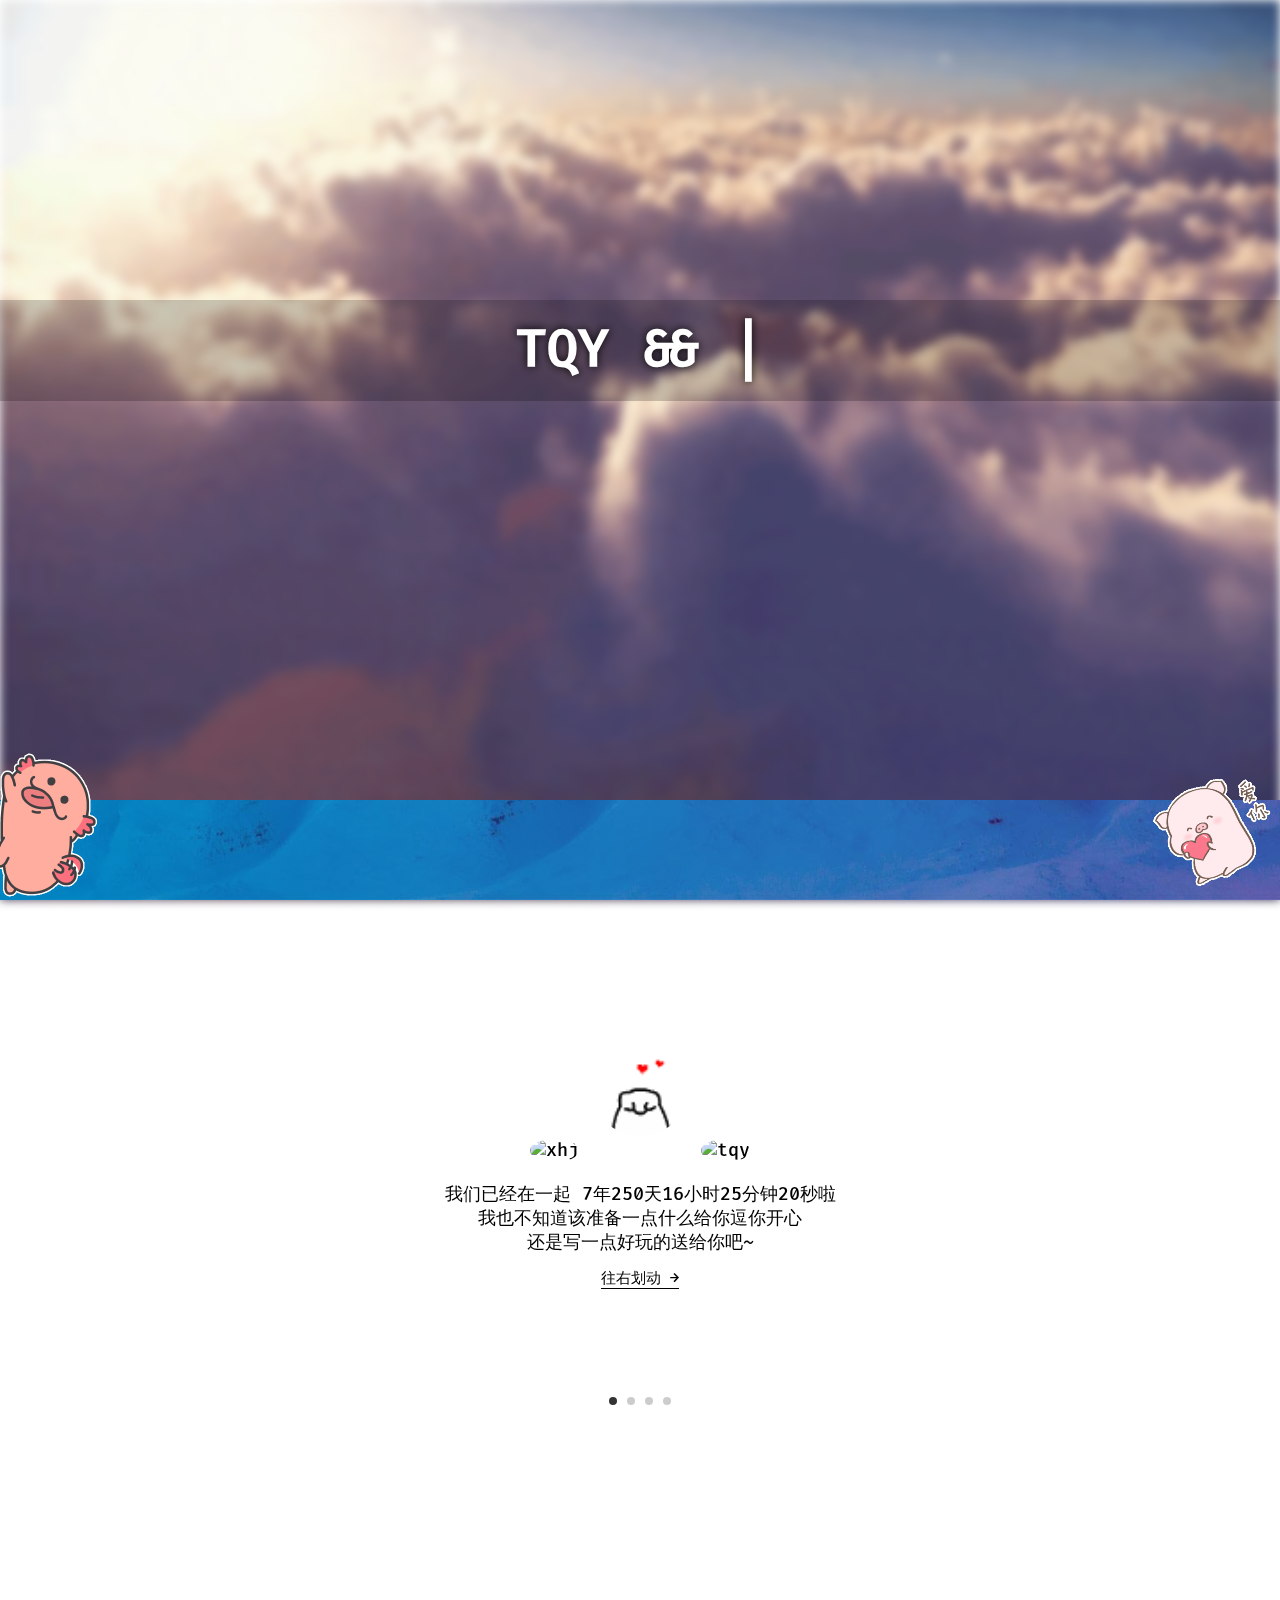
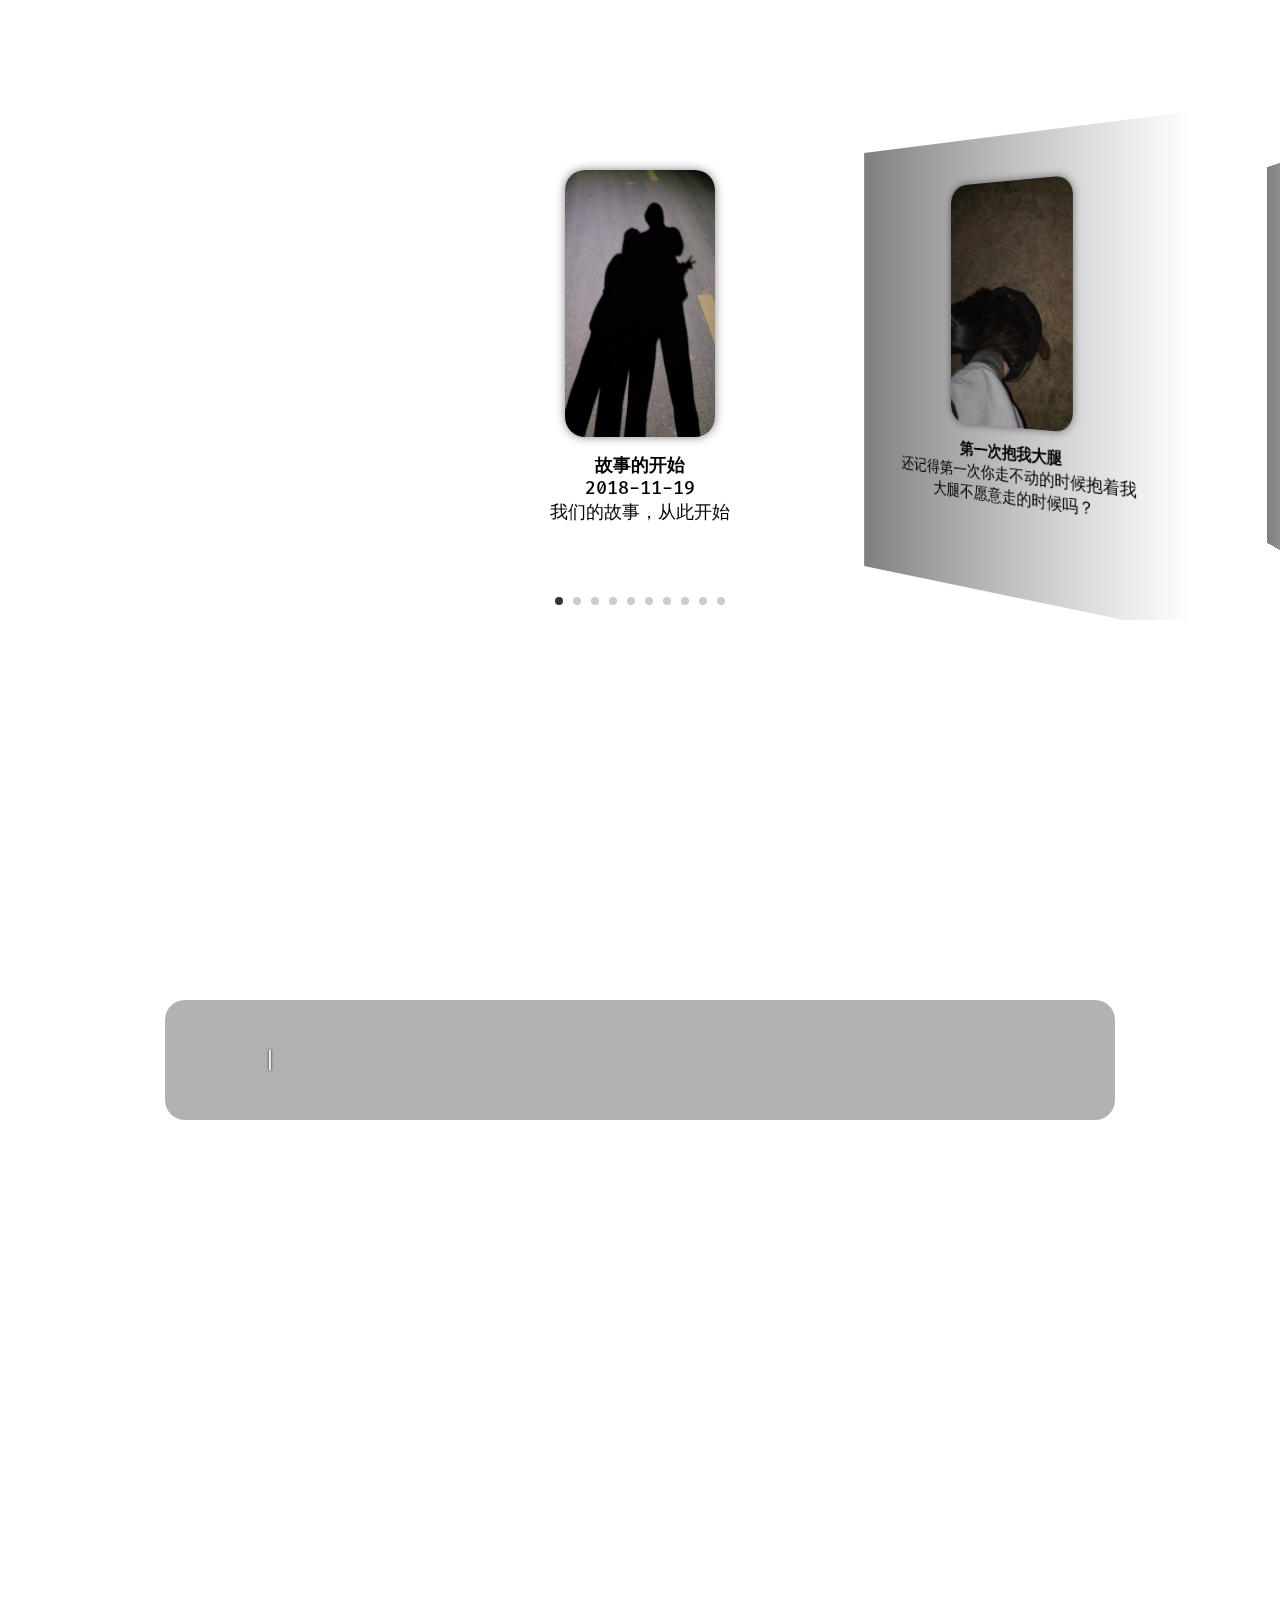
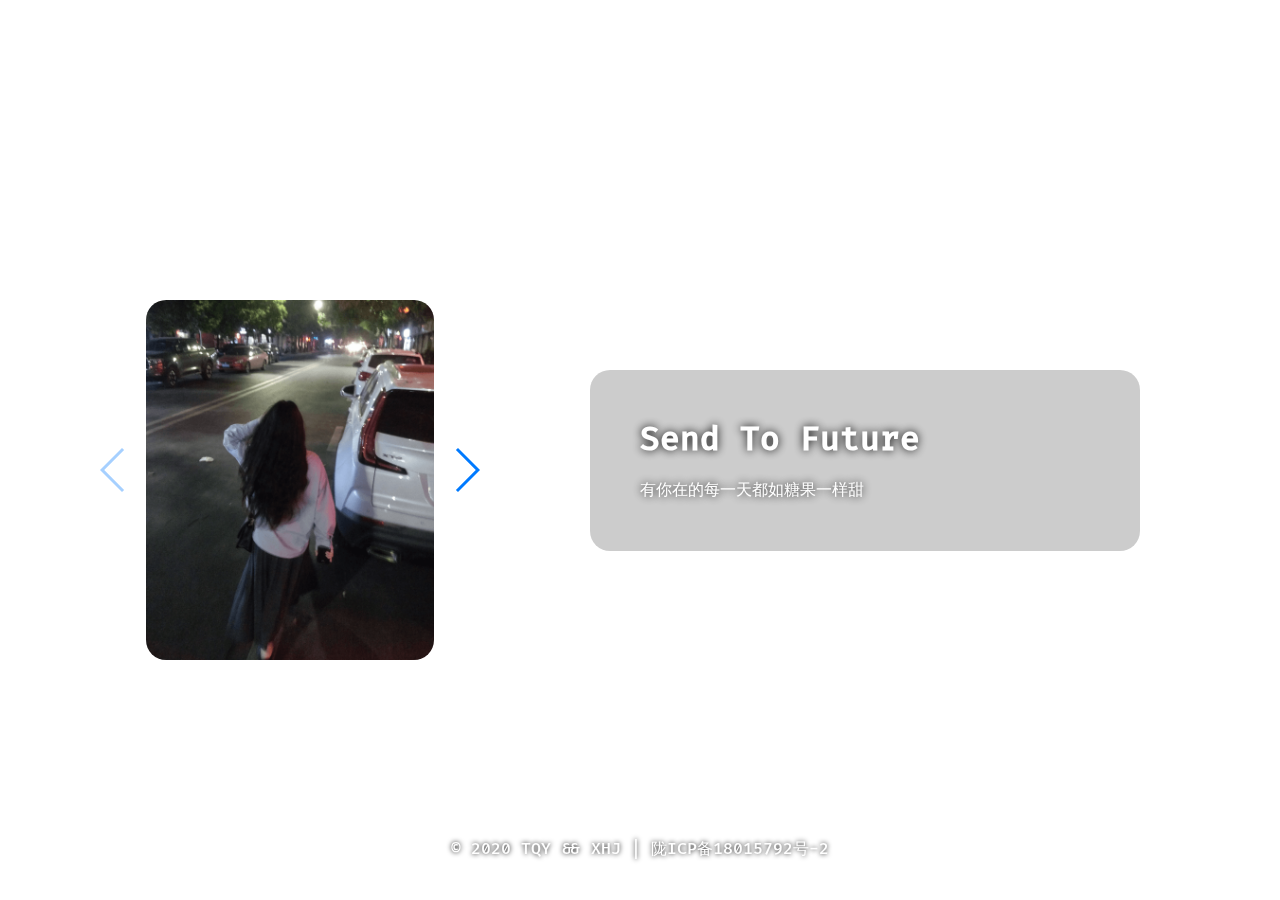
==== index.html @ 2e39a931 "Add files via upload" ====
<!DOCTYPE html>
<html lang="en">

<head>
    <meta charset="UTF-8">
    <meta name="viewport"
        content="width=device-width,initial-scale=1.0,maximum-scale=1.0,minimum-scale=1.0,user-scalable=no">
    <link rel="icon" href="./favicon.ico">
    <title>TQY - XHJ | 与你走过的第二个520 </title>
    <meta name="description" content="这是我们度过的第二个520，时间真的很快很快，有你的每一天都是我们520~">
    <meta name="keywords" content="TQY - XHJ">
    <link rel="stylesheet" type="text/css" href="./css/lovexhj.css">
    <link rel="stylesheet" href="./css/swiper.css">
    <link rel="stylesheet" type="text/css" href="./css/FiraCode.css">
</head>

<body>
    <!-- 标题板块 -->
    <div class="title">
        <img src="./images/bg1.gif" alt="bgGif">
        <p id="tqyxhj"></p>
    </div>

    <!-- 分页1 - -->
    <div class="page page1">
        <div class="swiper-container swiper-container-lovexhj1">
            <div class="swiper-wrapper">
                <div class="swiper-slide">
                    <div class="page1-lovexhj1">
                        <img src="https://q1.qlogo.cn/g?b=qq&nk=304915556&s=640" alt="xhj">
                        <img src="./images/cat.gif" alt="cat">
                        <img src="https://q1.qlogo.cn/g?b=qq&nk=1656071287&s=640" alt="tqy">
                        <p id="lovetime"></p>
                        <p>我也不知道该准备一点什么给你逗你开心</p>
                        <p>还是写一点好玩的送给你吧~</p>
                        <span class="right">往右划动 →</span>
                    </div>
                </div>
                <div class="swiper-slide">
                    <div class="page1-lovexhj1">
                        <img class="cat" src="./images/cat2.gif" alt="cat2">
                        <p class="catText">你常对我发的表情 ↑</p>
                        <p>上次也是花心思写了一个小玩意给你</p>
                        <p>但我觉得整体设计&&界面都过于<b>LOW</b></p>
                        <p>那就重新送你一个吧</p>
                        <span class="right">再划一下 →</span>
                    </div>
                </div>
                <div class="swiper-slide">
                    <div class="page1-lovexhj1">
                        <img class="cat" src="./images/cat3.gif" alt="cat3">
                        <p class="catText">抱死你 ↑</p>
                        <p>这次我<b>超级超级超级超级</b></p>
                        <p>认真的写了一遍</p>
                        <p style="font-size: 13px;">以 框架构造、
                            <span style="color: red; font-size: 16px;">爱你</span>、
                            视觉体验、响应式 为核心制作
                        </p>
                        <span class="right">再划一次吧 →</span>
                    </div>
                </div>
                <div class="swiper-slide">
                    <div class="page1-lovexhj1">
                        <img class="cat" src="./images/cat4.gif" alt="cat4">
                        <p class="catText">拍你猪头 ↑</p>
                        <p>这次应该不会太难看了吧</p>
                        <p>希望你喜欢呀</p>
                        <p>爱你哟(๑′ᴗ‵๑)</p>
                        <b>520快乐我的<span style="color: pink;">猪</span></b>
                    </div>
                </div>
            </div>
            <div class="swiper-pagination swiper-pagination-lovexhj1"></div>
        </div>
    </div>

    <!-- 分页2 - 时间轴 -->
    <div class="page page2">
        <div class="swiper-container swiper-container-lovexhj2">
            <div class="swiper-wrapper">
                <div class="swiper-slide">
                    <div class="page2-box">
                        <img src="./images/page-2-1.jpg" alt="page2-1">
                        <p><b>故事的开始</b></p>
                        <p>2018-11-19</p>
                        <p>我们的故事，从此开始</p>
                    </div>
                </div>
                <div class="swiper-slide">
                    <div class="page2-box">
                        <img src="./images/page-2-2.jpg" alt="page2-2">
                        <p><b>第一次抱我大腿</b></p>
                        <p>还记得第一次你走不动的时候抱着我大腿不愿意走的时候吗？</p>
                    </div>
                </div>
                <div class="swiper-slide">
                    <div class="page2-box">
                        <img src="./images/page-2-3.jpg" alt="page2-3">
                        <p><b>第一次喝奶茶</b></p>
                        <p>你总是把腿搭在我的大腿上</p>
                        <p>扯你帽子的时候我们开心的和小孩一样</p>
                    </div>
                </div>
                <div class="swiper-slide">
                    <div class="page2-box">
                        <img src="./images/page-2-4.jpg" alt="page2-4">
                        <p><b>第一次走在雪地上</b></p>
                        <p>天气很冷，但与你在一起玩却很暖和</p>
                        <p>一起在雪地上涂鸦，看你画猪头哈哈</p>
                    </div>
                </div>
                <div class="swiper-slide">
                    <div class="page2-box">
                        <img src="./images/page-2-5.jpg" alt="page2-5">
                        <p><b>第一次庆祝你成年生日</b></p>
                        <p>刚在一起不久就赶上了你的成年生日</p>
                        <p>送你礼物的那一刻你笑的是多么的开心</p>
                    </div>
                </div>
                <div class="swiper-slide">
                    <div class="page2-box">
                        <img src="./images/page-2-6.jpg" alt="page2-6">
                        <p><b>第一次庆祝我的生日</b></p>
                        <p>吃牛排看电影</p>
                        <p>很俗气但很开心</p>
                    </div>
                </div>
                <div class="swiper-slide">
                    <div class="page2-box">
                        <img src="./images/page-2-7.jpg" alt="page2-7">
                        <p><b>第一次与你看电影</b></p>
                        <p>这应该算是第一次认真的看完了一部电影吧哈哈</p>
                    </div>
                </div>
                <div class="swiper-slide">
                    <div class="page2-box">
                        <img src="./images/page-2-8.jpg" alt="page2-8">
                        <p><b>第一次在深夜跑出来陪你</b></p>
                        <p>偶然条件下，凌晨三点我们在一起散步</p>
                        <p>安静的马路上充满了甜甜的感觉</p>
                    </div>
                </div>
                <div class="swiper-slide">
                    <div class="page2-box">
                        <img src="./images/page-2-9.jpg" alt="page2-9">
                        <p><b>第一次与你打游戏</b></p>
                        <p>看你输了“赛车”时生气的样子好好笑</p>
                        <p>并偷偷在后面摸了一下你的猪头</p>
                    </div>
                </div>
                <div class="swiper-slide">
                    <div class="page2-box">
                        <img src="./images/page-2-10.jpg" alt="page2-10">
                        <p><b>More？</b></p>
                        <p>篇幅有限，</p>
                        <p>丢一张丑照吧hahahahahah</p>
                    </div>
                </div>
            </div>
            <div class="swiper-pagination swiper-pagination-lovexhj2"></div>
        </div>
    </div>

    <!-- 分页3 - 一段话 -->
    <div class="page page3">
        <div id="talkToXHJ">
            <b>回顾上一个520</b>
            <br />
            当时你从外面特地跑过来找我，我知道你超级超级害怕晕车，但是还是为了当天见到我，坐车回来了，当我听见你要回来的时候我还以为你在骗我哈哈，结果晚上真的见到你了，你一下车就冲过来抱住了我，这个画面回想起来仿佛就发生在昨天一样清晰...
            <br />
            <br />
            <b>这是我们的第二个520</b>
            <br />
            比较直男的我，还是用属于我的方式来送你一个小小的虚拟礼物（上次那个太不用心了哈哈）
            <br />
            这段时间经常告诉你我在写代码不能陪你玩，其实我都在花心思做这个呢，我想把它做到很好很好，让你感受一下“代码”带来了趣味性
            <br />
            用心才能做得更好，陪你也是这样，每天的事情大同小异，除去日常琐事剩下的就是陪你，日复一日但是每天都会是不同的感觉，带来不同的乐趣
            <br />
            陪你玩游戏，陪你聊天，一起互怼一起疯，看似再平常不过的事情在我们这里都充满了开心
            <br />
            <br />
            <b>我想</b>
            <br />
            我们还会有好多好多的520，不过每一次我都要尝试用新鲜的思路去给你带来一些值得回忆的瞬间还是很有挑战性的，对我来说给你准备惊喜的过程总是充满了动力
            <br />
            用文字来对你说一些话感觉好像情书一样尴尬哈哈，那就不说了我
            <br />
            节日快乐猪
            <br />
            ## 爱你的仔仔 (๑′ᴗ‵๑)~ ❤
        </div>
    </div>

    <!-- 分页4 - 结尾 -->
    <div class="page page4">
        <div class="page4-box">
            <div class="page4-img">
                <div class="swiper-container swiper-container-lovexhj3">
                    <div class="swiper-wrapper">
                        <div class="swiper-slide">
                            <img src="./images/page-4-1.png" alt="page-4-1">
                        </div>
                        <div class="swiper-slide">
                            <img src="./images/page-4-2.jpg" alt="page-4-2">
                        </div>
                        <div class="swiper-slide">
                            <img src="./images/page-4-3.jpg" alt="page-4-3">
                        </div>
                        <div class="swiper-slide">
                            <img src="./images/page-4-4.jpg" alt="page-4-4">
                        </div>
                        <div class="swiper-slide">
                            <img src="./images/page-4-5.jpg" alt="page-4-5">
                        </div>
                        <div class="swiper-slide">
                            <img src="./images/page-4-6.jpg" alt="page-4-6">
                        </div>
                        <div class="swiper-slide">
                            <img src="./images/page-4-7.jpg" alt="page-4-7">
                        </div>
                        <div class="swiper-slide">
                            <img src="./images/page-4-8.jpg" alt="page-4-8">
                        </div>
                        <div class="swiper-slide">
                            <img src="./images/page-4-9.jpg" alt="page-4-9">
                        </div>
                        <div class="swiper-slide">
                            <img src="./images/page-4-10.jpg" alt="page-4-10">
                        </div>
                    </div>
                    <div class="swiper-button-prev swiper-button-prev-lovexhj3"></div>
                    <div class="swiper-button-next swiper-button-next-lovexhj3"></div>
                </div>
            </div>
            <div class="page4-text">
                <h1>Send To Future</h1>
                <p>有你在的每一天都如糖果一样甜</p>
            </div>
        </div>

        <div class="footer">
            <div class="footerBox">
                <p>
                    &copy; 2020 
                    <a href="">TQY && XHJ</a> | 
                    <a href="http://beian.miit.gov.cn">陇ICP备18015792号-2</a>
                </p>
            </div>
        </div>
    </div>

    <!-- 两只XHJ一样的猪 -->
    <div class="xhjIsPig">
        <img src="./images/pig1.gif" alt="pig1" class="pig1">
        <img src="./images/pig2.gif" alt="pig2" class="pig2">
    </div>

    <!-- js加载 -->
    <script src="https://cdn.bootcss.com/wow/1.1.2/wow.js"></script>
    <script src="./js/typeit.min.js"></script>
    <script src="./js/swiper-3.4.2.min.js"></script>
    <script src="https://cdn.bootcdn.net/ajax/libs/jquery/3.5.0/jquery.js"></script>

    <script src="./js/lovetime.js"></script>
    <script src="./js/talk.js"></script>
    <script src="./js/swiper.js"></script>
    <script src="./js/su.js"></script>
    <script>
        (function () {
            new WOW().init()
        })()
    </script>

    <script type="text/javascript">
        jQuery(document).ready(function ($) {
            $('body').wpSuperSnow({
                flakes: ['./images/004.png', './images/003.png', './images/002.png',
                    './images/001.png'
                ],
                totalFlakes: '100',
                zIndex: '999999',
                maxSize: '30',
                maxDuration: '20',
                useFlakeTrans: false
            });
        });
    </script>
</body>

</html>
---- css/lovexhj.css ----
* {
    margin: 0;
    padding: 0;
}

.title img {
    display: block;
    filter: blur(5px);
    width: 100%;
    height: 100%;
    object-fit: fill;
    position: fixed;
    top: 0;
    left: 0;
    z-index: -1;
}

a {
    color: white;
    text-decoration: none;
    transition: all 0.3s;
}

a:hover {
    color: rgb(0, 130, 255);
    text-shadow: 0 0 5px white;
}

.swiper-container {
    width: 100%;
    height: 500px;
    padding-top: 120px;
}

.swiper-slide {
    text-align: center;
    font-size: 18px;
    background: rgba(255, 255, 255, 0.8);
    display: -webkit-box;
    display: -ms-flexbox;
    display: -webkit-flex;
    display: flex;
    -webkit-box-pack: center;
    -ms-flex-pack: center;
    -webkit-justify-content: center;
    justify-content: center;
    -webkit-box-align: center;
    -ms-flex-align: center;
    -webkit-align-items: center;
    align-items: center;
    border-radius: 20px;
}

/* 分页总体 */
.page {
    width: 100%;
    height: 800px;
    background-size: cover;
    background-position: center top;
    background-repeat: no-repeat;
    background-attachment: fixed;
}

/* 标题板块 */
.title {
    height: 800px;
    overflow: hidden;
}

.title p {
    display: inline-block;
    margin-top: 300px;
    height: auto;
    width: 100%;
    background-color: rgba(0, 0, 0, 0.2);
    padding: 20px 0;
    color: white;
    font-size: 50px;
    font-weight: bold;
    text-shadow: 0 0 10px black;
    text-align: center;
}

/* 分页1 - 骚话 */
.page1 {
    background-image: linear-gradient(to right, rgba(0, 162, 255, 0.4), rgba(255, 0, 255, 0.2)), url(../images/bg1.jpg);
}

.swiper-container-lovexhj1 {
    width: 550px;
}

.page1-lovexhj1 img {
    width: 100px;
    border-radius: 50%;
    margin-bottom: 20px;
}

.page1 .right {
    border-bottom: 1px solid black;
    line-height: 50px;
    font-size: 15px;
}

.page1 .cat {
    width: 150px;
}

.catText {
    font-size: 13px;
    color: gray;
}

/* 分页2 - 时间轴 */
.page2 {
    background-image: linear-gradient(to right, rgba(0, 162, 255, 0.4), rgba(255, 0, 255, 0.2)), url(../images/bg2.jpg);
}

.swiper-container-lovexhj2 
.swiper-wrapper 
.swiper-slide {
    width: 400px;
    border-radius: 0;
}

.page2-box {
    width: 300px;
    height: 100%;
    padding-top: 100px;
}

.page2-box img {
    width: 150px;
    border-radius: 20px;
    margin-bottom: 10px;
    box-shadow: 0 0 10px rgba(0, 0, 0, 0.5);
}

/* 分页3 - 一段话 */
.page3 {
    background-image: linear-gradient(to right, rgba(0, 162, 255, 0.4), rgba(255, 0, 255, 0.2)), url(../images/bg3.jpg);
    padding-top: 200px;
    height: 700px;
}

#talkToXHJ {
    width: 750px;
    padding: 50px 100px;
    background-color: rgba(0, 0, 0, 0.3);
    margin: 0 auto;
    border-radius: 20px;
    color: white;
    text-shadow: 0 0 3px black;
}

#talkToXHJ b {
    font-size: 25px;
}

#talkToXHJ p {
    font-size: 20px;
}

/* 分页4 - 结尾 */
.page4 {
    background-image: linear-gradient(to right, rgba(0, 162, 255, 0.4), rgba(255, 0, 255, 0.2)), url(../images/bg4.jpg);
}

.page4-box {
    width: 1100px;
    height: 500px;
    margin: 0 auto;
    /* background-color: red; */
}

.page4-img {
    float: left;
    width: 400px;
    overflow: hidden;
    /* background-color: blue; */
}

.swiper-container-lovexhj3 {
    margin-top: 60px;
    height: 500px;
}

.swiper-container-lovexhj3 
.swiper-wrapper 
.swiper-slide {
    width: 100%;
    height: 400px;
    background-color: rgba(255, 255, 255, 0);
}

.swiper-container-lovexhj3 
.swiper-wrapper 
.swiper-slide 
img {
    height: 90%;
    border-radius: 20px;
}

.page4-text {
    float: left;
    width: 450px;
    height: auto;
    background-color: rgba(0, 0, 0, 0.2);
    border-radius: 20px;
    padding: 50px;
    color: white;
    text-shadow: 0 0 10px black;
    margin: 270px 0 0 100px;
}

.page4-text h1 {
    margin-bottom: 20px;
}

/* 底部版权 */
.footer {
    width: 100%;
    height: 260px;
    position: relative;
}

.footerBox {
    width: 100%;
    position: absolute;
    bottom: 0;
    text-align: center;
    color: white;
    text-shadow: 0 0 5px black;
}

/* 两只XHJ一样的猪 */
.xhjIsPig .pig1,
.pig2 {
    position: fixed;
    z-index: 99;
    width: 150px;
}

.xhjIsPig .pig1 {
    right: -10px;
    bottom: 0;
    transform: rotate(-25deg);
    animation: xhjPigRun1 2s infinite;
}

.xhjIsPig .pig2 {
    left: -30px;
    bottom: 0;
    transform: scaleX(-1) rotate(-90deg);
    animation: xhjPigRun2 5s infinite;
}

@keyframes xhjPigRun1 {
    0% {
        transform: scale(1) rotate(-25deg);
    }

    50% {
        transform: scale(1.2) rotate(-25deg);
    }

    100% {
        transform: scale(1) rotate(-25deg);
    }
}

@keyframes xhjPigRun2 {
    0% {
        bottom: 0;
    }

    50% {
        bottom: 20%;
    }

    100% {
        bottom: 0;
    }
}

/* 自适应 */
@media screen and (max-width: 1060px) {
    .page3 {
        padding-top: 80px;
    }

    #talkToXHJ {
        width: 500px;
        padding: 50px 50px;
    }

    .page4-box {
        width: 700px;
    }

    .page4-img {
        width: 240px;
    }

    .page4-text {
        width: 330px;
        margin: 270px 0 0 30px;
    }

    .page4-text h1 {
        margin-bottom: 20px;
        font-size: 25px;
    }
}

@media screen and (max-width: 730px) {
    .title p {
        font-size: 30px;
    }

    .swiper-container {
        padding-top: 150px;
    }

    .swiper-container-lovexhj1 {
        width: 400px;
        height: 500px;
    }

    .page2-box {
        width: 240px;
        padding-top: 80px;
    }

    .swiper-container-lovexhj2 {
        height: 450px;
    }

    .page2-box p {
        font-size: 16px;
    }

    .page3 {
        padding-top: 100px;
        height: 800px;
    }

    #talkToXHJ {
        width: 350px;
        padding: 30px 30px;
    }

    #talkToXHJ b {
        font-size: 23px;
    }
    
    #talkToXHJ p {
        font-size: 15px;
    }

    .page4 {
        height: 1100px;
    }

    .page4-box {
        width: 400px;
    }

    .page4-img {
        width: 100%;
    }

    .swiper-container-lovexhj3 
    .swiper-wrapper 
    .swiper-slide 
        img {
        height: 100%;
        border-radius: 20px;
    }

    .page4-text {
        width: 90%;
        margin: 0 auto;
        padding: 20px;
    }

    .page4-text h1 {
        margin-bottom: 20px;
        font-size: 25px;
    }

    .footer {
        height: 560px;
    }

    .xhjIsPig .pig1,
    .pig2 {
        width: 130px;
    }

    .xhjIsPig .pig2 {
        left: -25px;
    }
}

@media screen and (max-width: 426px) {
    .title p {
        font-size: 30px;
        margin-top: 260px;
    }

    .swiper-container {
        padding-top: 150px;
    }

    .swiper-container-lovexhj1 {
        width: 90%;
        height: 500px;
    }

    .page1-lovexhj1 {
        font-size: 15px;
    }

    .page1-lovexhj1 img {
        width: 70px;
    }

    .page1 .cat {
        width: 120px;
    }

    .page2-box {
        width: 240px;
        padding-top: 80px;
    }

    .swiper-container-lovexhj2 {
        width: 80%;
        height: 500px;
    }

    .page2-box p {
        font-size: 16px;
    }

    .page3 {
        padding-top: 100px;
        height: 900px;
    }

    #talkToXHJ {
        width: 80%;
        padding: 20px 10px;
    }

    #talkToXHJ b {
        font-size: 23px;
    }
    
    #talkToXHJ p {
        font-size: 15px;
    }

    .page4 {
        height: 1100px;
    }

    .page4-box {
        width: 90%;
    }

    .page4-img {
        width: 100%;
    }

    .swiper-container-lovexhj3 
    .swiper-wrapper 
    .swiper-slide 
        img {
        height: 100%;
        border-radius: 20px;
    }

    .page4-text {
        width: 85%;
        margin: 0 auto;
        padding: 20px;
    }

    .page4-text h1 {
        margin-bottom: 20px;
        font-size: 25px;
    }

    .footer {
        height: 560px;
    }

    .xhjIsPig .pig1,
    .pig2 {
        width: 80px;
    }

    .xhjIsPig .pig2 {
        left: -15px;
    }
}
---- css/FiraCode.css ----
* {
    font-family: FiraCode;
}

@font-face {
    font-family: 'FiraCode';
    src: url([data-uri]) format('woff2'),
        url([data-uri]) format('woff');
    font-weight: 500;
    font-style: normal;
}
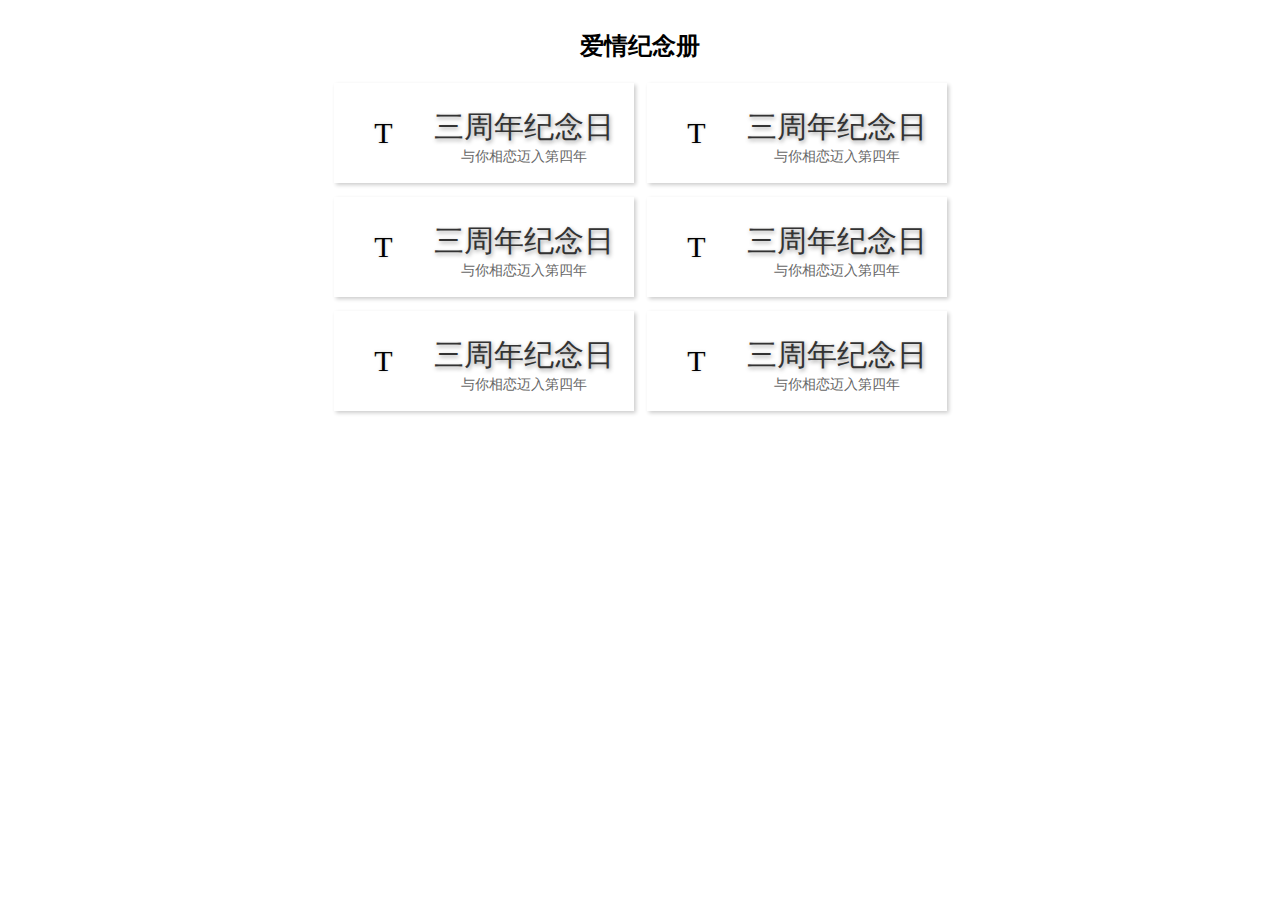
==== commit b080e7ba: "Add files via upload" ====
--- a/index.html
+++ b/index.html
@@ -1,291 +1,206 @@
 <!DOCTYPE html>
 <html lang="en">
-
 <head>
-    <meta charset="UTF-8">
-    <meta name="viewport"
-        content="width=device-width,initial-scale=1.0,maximum-scale=1.0,minimum-scale=1.0,user-scalable=no">
-    <link rel="icon" href="./favicon.ico">
-    <title>TQY - XHJ | 与你走过的第二个520 </title>
-    <meta name="description" content="这是我们度过的第二个520，时间真的很快很快，有你的每一天都是我们520~">
-    <meta name="keywords" content="TQY - XHJ">
-    <link rel="stylesheet" type="text/css" href="./css/lovexhj.css">
-    <link rel="stylesheet" href="./css/swiper.css">
-    <link rel="stylesheet" type="text/css" href="./css/FiraCode.css">
+  <meta charset="UTF-8">
+  <meta name="viewport" content="width=device-width, initial-scale=1.0">
+  <title>爱情纪念册</title>
+  <style>
+    body,
+    ul,
+    li,
+    h2,
+    h3,
+    div {
+      margin: 0;
+      padding: 0;
+      border: 0;
+    }
+
+    body {
+      font-size: 12px;
+      font-family: "Microsoft YaHei";
+      background: url(./images/bg.png) left top repeat;
+    }
+	
+	h1.title{
+		text-align: center;
+		margin-top: 30px;
+	}
+
+    ul {
+      list-style-type: none;
+    }
+
+    a {
+      text-decoration: none;
+    }
+
+    .list {
+      text-align: center;
+      width: 100%;
+      height: auto;
+      margin-top: 10px;
+    }
+
+    .list li {
+      display: inline-block;
+      margin: 5px;
+      height: 100px;
+      background: #FFF;
+      box-shadow: 2px 2px 4px rgba(0, 0, 0, 0.2);
+      transition: 0.3s all ease;
+      overflow: hidden;
+      position: relative;
+    }
+
+    .list li:hover {
+      background: #000;
+      box-shadow: 2px 2px 4px rgba(0, 0, 0, 0.4);
+    }
+
+    .text h2,
+    .text a {
+      font-family: "Microsoft YaHei";
+      color: #333;
+      text-shadow: 1px 2px 4px #999;
+      font-size: 30px;
+      font-weight: normal;
+      transition: 0.3s all ease;
+    }
+
+    .text h3 {
+      font-family: Verdana;
+      font-size: 14px;
+      color: #666;
+      font-weight: normal;
+      transition: 0.3s all ease;
+    }
+
+    .list li:hover h2,
+    .list li:hover a {
+      color: #FFF;
+      font-size: 18px;
+      text-shadow: 1px 2px 4px #333;
+    }
+
+    .list li:hover .text h3 {
+      color: #F60;
+      font-size: 18px;
+      margin-top: 10px;
+    }
+
+    .list li .icon {
+      width: 60px;
+      height: 90px;
+      margin-left: 20px;
+      margin-top: 5px;
+      margin-right: 20px;
+      float: left;
+      font-size: 30px;
+      line-height: 90px;
+      text-align: center;
+      transition: 0.3s all ease;
+      text-shadow: 0 0 3px #CCCCCC;
+    }
+
+    .list li:hover .icon {
+      color: #F90;
+      font-size: 50px;
+    }
+
+    .list li:hover .text {
+      animation-name: shake;
+    }
+
+    .text {
+      float: left;
+      margin-top: 24px;
+	  margin-right: 20px;
+      height: 70px;
+      animation: 0.5s 0.2s ease both;
+    }
+
+    @keyframes shake {
+      0%,
+      100% {
+        transform: translateX(0);
+      }
+      20%,
+      60% {
+        transform: translateX(-10px);
+      }
+      40%,
+      80% {
+        transform: translateX(10px);
+      }
+    }
+
+    .footer {
+      font-size: 16px;
+      width: 280px;
+      margin: 30px auto;
+    }
+  </style>
 </head>
-
 <body>
-    <!-- 标题板块 -->
-    <div class="title">
-        <img src="./images/bg1.gif" alt="bgGif">
-        <p id="tqyxhj"></p>
-    </div>
-
-    <!-- 分页1 - -->
-    <div class="page page1">
-        <div class="swiper-container swiper-container-lovexhj1">
-            <div class="swiper-wrapper">
-                <div class="swiper-slide">
-                    <div class="page1-lovexhj1">
-                        <img src="https://q1.qlogo.cn/g?b=qq&nk=304915556&s=640" alt="xhj">
-                        <img src="./images/cat.gif" alt="cat">
-                        <img src="https://q1.qlogo.cn/g?b=qq&nk=1656071287&s=640" alt="tqy">
-                        <p id="lovetime"></p>
-                        <p>我也不知道该准备一点什么给你逗你开心</p>
-                        <p>还是写一点好玩的送给你吧~</p>
-                        <span class="right">往右划动 →</span>
-                    </div>
-                </div>
-                <div class="swiper-slide">
-                    <div class="page1-lovexhj1">
-                        <img class="cat" src="./images/cat2.gif" alt="cat2">
-                        <p class="catText">你常对我发的表情 ↑</p>
-                        <p>上次也是花心思写了一个小玩意给你</p>
-                        <p>但我觉得整体设计&&界面都过于<b>LOW</b></p>
-                        <p>那就重新送你一个吧</p>
-                        <span class="right">再划一下 →</span>
-                    </div>
-                </div>
-                <div class="swiper-slide">
-                    <div class="page1-lovexhj1">
-                        <img class="cat" src="./images/cat3.gif" alt="cat3">
-                        <p class="catText">抱死你 ↑</p>
-                        <p>这次我<b>超级超级超级超级</b></p>
-                        <p>认真的写了一遍</p>
-                        <p style="font-size: 13px;">以 框架构造、
-                            <span style="color: red; font-size: 16px;">爱你</span>、
-                            视觉体验、响应式 为核心制作
-                        </p>
-                        <span class="right">再划一次吧 →</span>
-                    </div>
-                </div>
-                <div class="swiper-slide">
-                    <div class="page1-lovexhj1">
-                        <img class="cat" src="./images/cat4.gif" alt="cat4">
-                        <p class="catText">拍你猪头 ↑</p>
-                        <p>这次应该不会太难看了吧</p>
-                        <p>希望你喜欢呀</p>
-                        <p>爱你哟(๑′ᴗ‵๑)</p>
-                        <b>520快乐我的<span style="color: pink;">猪</span></b>
-                    </div>
-                </div>
-            </div>
-            <div class="swiper-pagination swiper-pagination-lovexhj1"></div>
-        </div>
-    </div>
-
-    <!-- 分页2 - 时间轴 -->
-    <div class="page page2">
-        <div class="swiper-container swiper-container-lovexhj2">
-            <div class="swiper-wrapper">
-                <div class="swiper-slide">
-                    <div class="page2-box">
-                        <img src="./images/page-2-1.jpg" alt="page2-1">
-                        <p><b>故事的开始</b></p>
-                        <p>2018-11-19</p>
-                        <p>我们的故事，从此开始</p>
-                    </div>
-                </div>
-                <div class="swiper-slide">
-                    <div class="page2-box">
-                        <img src="./images/page-2-2.jpg" alt="page2-2">
-                        <p><b>第一次抱我大腿</b></p>
-                        <p>还记得第一次你走不动的时候抱着我大腿不愿意走的时候吗？</p>
-                    </div>
-                </div>
-                <div class="swiper-slide">
-                    <div class="page2-box">
-                        <img src="./images/page-2-3.jpg" alt="page2-3">
-                        <p><b>第一次喝奶茶</b></p>
-                        <p>你总是把腿搭在我的大腿上</p>
-                        <p>扯你帽子的时候我们开心的和小孩一样</p>
-                    </div>
-                </div>
-                <div class="swiper-slide">
-                    <div class="page2-box">
-                        <img src="./images/page-2-4.jpg" alt="page2-4">
-                        <p><b>第一次走在雪地上</b></p>
-                        <p>天气很冷，但与你在一起玩却很暖和</p>
-                        <p>一起在雪地上涂鸦，看你画猪头哈哈</p>
-                    </div>
-                </div>
-                <div class="swiper-slide">
-                    <div class="page2-box">
-                        <img src="./images/page-2-5.jpg" alt="page2-5">
-                        <p><b>第一次庆祝你成年生日</b></p>
-                        <p>刚在一起不久就赶上了你的成年生日</p>
-                        <p>送你礼物的那一刻你笑的是多么的开心</p>
-                    </div>
-                </div>
-                <div class="swiper-slide">
-                    <div class="page2-box">
-                        <img src="./images/page-2-6.jpg" alt="page2-6">
-                        <p><b>第一次庆祝我的生日</b></p>
-                        <p>吃牛排看电影</p>
-                        <p>很俗气但很开心</p>
-                    </div>
-                </div>
-                <div class="swiper-slide">
-                    <div class="page2-box">
-                        <img src="./images/page-2-7.jpg" alt="page2-7">
-                        <p><b>第一次与你看电影</b></p>
-                        <p>这应该算是第一次认真的看完了一部电影吧哈哈</p>
-                    </div>
-                </div>
-                <div class="swiper-slide">
-                    <div class="page2-box">
-                        <img src="./images/page-2-8.jpg" alt="page2-8">
-                        <p><b>第一次在深夜跑出来陪你</b></p>
-                        <p>偶然条件下，凌晨三点我们在一起散步</p>
-                        <p>安静的马路上充满了甜甜的感觉</p>
-                    </div>
-                </div>
-                <div class="swiper-slide">
-                    <div class="page2-box">
-                        <img src="./images/page-2-9.jpg" alt="page2-9">
-                        <p><b>第一次与你打游戏</b></p>
-                        <p>看你输了“赛车”时生气的样子好好笑</p>
-                        <p>并偷偷在后面摸了一下你的猪头</p>
-                    </div>
-                </div>
-                <div class="swiper-slide">
-                    <div class="page2-box">
-                        <img src="./images/page-2-10.jpg" alt="page2-10">
-                        <p><b>More？</b></p>
-                        <p>篇幅有限，</p>
-                        <p>丢一张丑照吧hahahahahah</p>
-                    </div>
-                </div>
-            </div>
-            <div class="swiper-pagination swiper-pagination-lovexhj2"></div>
-        </div>
-    </div>
-
-    <!-- 分页3 - 一段话 -->
-    <div class="page page3">
-        <div id="talkToXHJ">
-            <b>回顾上一个520</b>
-            <br />
-            当时你从外面特地跑过来找我，我知道你超级超级害怕晕车，但是还是为了当天见到我，坐车回来了，当我听见你要回来的时候我还以为你在骗我哈哈，结果晚上真的见到你了，你一下车就冲过来抱住了我，这个画面回想起来仿佛就发生在昨天一样清晰...
-            <br />
-            <br />
-            <b>这是我们的第二个520</b>
-            <br />
-            比较直男的我，还是用属于我的方式来送你一个小小的虚拟礼物（上次那个太不用心了哈哈）
-            <br />
-            这段时间经常告诉你我在写代码不能陪你玩，其实我都在花心思做这个呢，我想把它做到很好很好，让你感受一下“代码”带来了趣味性
-            <br />
-            用心才能做得更好，陪你也是这样，每天的事情大同小异，除去日常琐事剩下的就是陪你，日复一日但是每天都会是不同的感觉，带来不同的乐趣
-            <br />
-            陪你玩游戏，陪你聊天，一起互怼一起疯，看似再平常不过的事情在我们这里都充满了开心
-            <br />
-            <br />
-            <b>我想</b>
-            <br />
-            我们还会有好多好多的520，不过每一次我都要尝试用新鲜的思路去给你带来一些值得回忆的瞬间还是很有挑战性的，对我来说给你准备惊喜的过程总是充满了动力
-            <br />
-            用文字来对你说一些话感觉好像情书一样尴尬哈哈，那就不说了我
-            <br />
-            节日快乐猪
-            <br />
-            ## 爱你的仔仔 (๑′ᴗ‵๑)~ ❤
-        </div>
-    </div>
-
-    <!-- 分页4 - 结尾 -->
-    <div class="page page4">
-        <div class="page4-box">
-            <div class="page4-img">
-                <div class="swiper-container swiper-container-lovexhj3">
-                    <div class="swiper-wrapper">
-                        <div class="swiper-slide">
-                            <img src="./images/page-4-1.png" alt="page-4-1">
-                        </div>
-                        <div class="swiper-slide">
-                            <img src="./images/page-4-2.jpg" alt="page-4-2">
-                        </div>
-                        <div class="swiper-slide">
-                            <img src="./images/page-4-3.jpg" alt="page-4-3">
-                        </div>
-                        <div class="swiper-slide">
-                            <img src="./images/page-4-4.jpg" alt="page-4-4">
-                        </div>
-                        <div class="swiper-slide">
-                            <img src="./images/page-4-5.jpg" alt="page-4-5">
-                        </div>
-                        <div class="swiper-slide">
-                            <img src="./images/page-4-6.jpg" alt="page-4-6">
-                        </div>
-                        <div class="swiper-slide">
-                            <img src="./images/page-4-7.jpg" alt="page-4-7">
-                        </div>
-                        <div class="swiper-slide">
-                            <img src="./images/page-4-8.jpg" alt="page-4-8">
-                        </div>
-                        <div class="swiper-slide">
-                            <img src="./images/page-4-9.jpg" alt="page-4-9">
-                        </div>
-                        <div class="swiper-slide">
-                            <img src="./images/page-4-10.jpg" alt="page-4-10">
-                        </div>
-                    </div>
-                    <div class="swiper-button-prev swiper-button-prev-lovexhj3"></div>
-                    <div class="swiper-button-next swiper-button-next-lovexhj3"></div>
-                </div>
-            </div>
-            <div class="page4-text">
-                <h1>Send To Future</h1>
-                <p>有你在的每一天都如糖果一样甜</p>
-            </div>
-        </div>
-
-        <div class="footer">
-            <div class="footerBox">
-                <p>
-                    &copy; 2020 
-                    <a href="">TQY && XHJ</a> | 
-                    <a href="http://beian.miit.gov.cn">陇ICP备18015792号-2</a>
-                </p>
-            </div>
-        </div>
-    </div>
-
-    <!-- 两只XHJ一样的猪 -->
-    <div class="xhjIsPig">
-        <img src="./images/pig1.gif" alt="pig1" class="pig1">
-        <img src="./images/pig2.gif" alt="pig2" class="pig2">
-    </div>
-
-    <!-- js加载 -->
-    <script src="https://cdn.bootcss.com/wow/1.1.2/wow.js"></script>
-    <script src="./js/typeit.min.js"></script>
-    <script src="./js/swiper-3.4.2.min.js"></script>
-    <script src="https://cdn.bootcdn.net/ajax/libs/jquery/3.5.0/jquery.js"></script>
-
-    <script src="./js/lovetime.js"></script>
-    <script src="./js/talk.js"></script>
-    <script src="./js/swiper.js"></script>
-    <script src="./js/su.js"></script>
-    <script>
-        (function () {
-            new WOW().init()
-        })()
-    </script>
-
-    <script type="text/javascript">
-        jQuery(document).ready(function ($) {
-            $('body').wpSuperSnow({
-                flakes: ['./images/004.png', './images/003.png', './images/002.png',
-                    './images/001.png'
-                ],
-                totalFlakes: '100',
-                zIndex: '999999',
-                maxSize: '30',
-                maxDuration: '20',
-                useFlakeTrans: false
-            });
-        });
-    </script>
+  <h1 class="title">爱情纪念册</h1>
+
+  <ul class="list">
+    <li>
+      <span class="icon">T</span>
+      <a href="https://l2o0v2e3.github.io/thirdAnniversary/index.html" target="_self" class="text">
+        <h2>三周年纪念日</h2>
+        <h3>与你相恋迈入第四年</h3>
+      </a>
+    </li>
+
+    <li>
+      <span class="icon">T</span>
+      <a href="https://l2o0v2e3.github.io/thirdAnniversary/index.html" target="_self" class="text">
+        <h2>三周年纪念日</h2>
+        <h3>与你相恋迈入第四年</h3>
+      </a>
+    </li>
+
+	<br/>
+	
+    <li>
+      <span class="icon">T</span>
+      <a href="https://l2o0v2e3.github.io/thirdAnniversary/index.html" target="_self" class="text">
+        <h2>三周年纪念日</h2>
+        <h3>与你相恋迈入第四年</h3>
+      </a>
+    </li>
+
+    <li>
+      <span class="icon">T</span>
+      <a href="https://l2o0v2e3.github.io/thirdAnniversary/index.html" target="_self" class="text">
+        <h2>三周年纪念日</h2>
+        <h3>与你相恋迈入第四年</h3>
+      </a>
+    </li>
+
+	<br/>
+
+    <li>
+      <span class="icon">T</span>
+      <a href="https://l2o0v2e3.github.io/thirdAnniversary/index.html" target="_self" class="text">
+        <h2>三周年纪念日</h2>
+        <h3>与你相恋迈入第四年</h3>
+      </a>
+    </li>
+
+    <li>
+      <span class="icon">T</span>
+      <a href="https://l2o0v2e3.github.io/thirdAnniversary/index.html" target="_self" class="text">
+        <h2>三周年纪念日</h2>
+        <h3>与你相恋迈入第四年</h3>
+      </a>
+    </li>
+  </ul>
+
+  <script>
+    // 暂时没有需要添加的脚本
+  </script>
 </body>
-
-</html>+</html>
